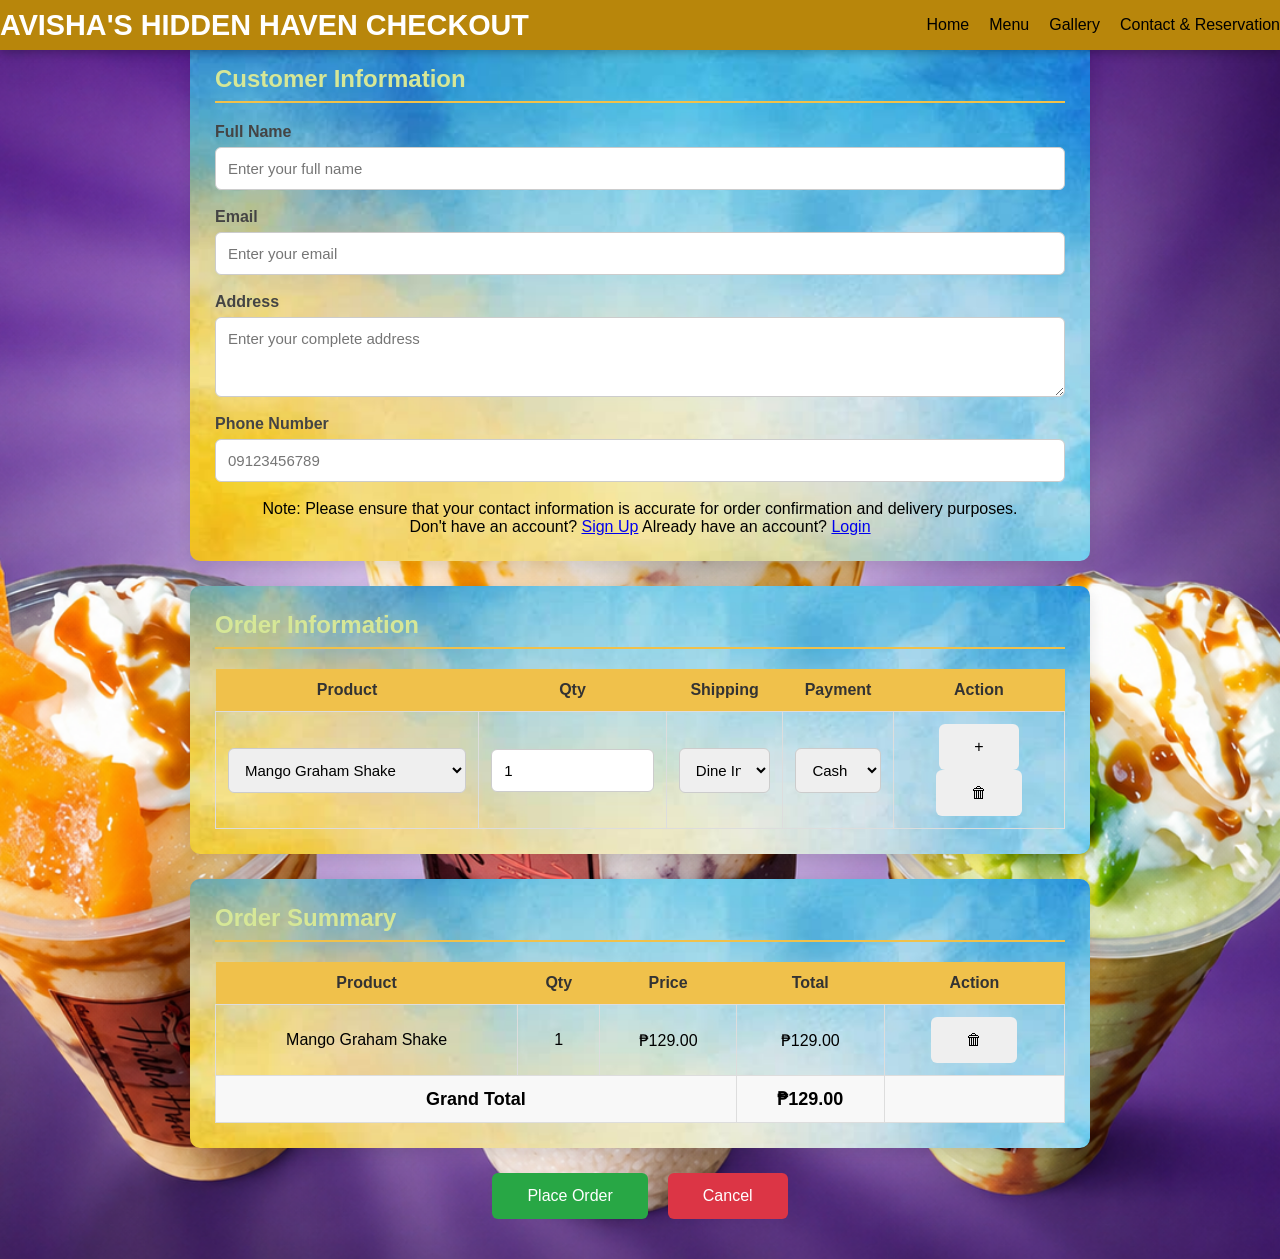
==== checkout.html @ f60d3847 "Add files via upload" ====
<!DOCTYPE html>
<html lang="en">
<head>
    <meta charset="UTF-8">
    <meta name="viewport" content="width=device-width, initial-scale=1.0">
    <title>Checkout Page</title>
    <link rel="stylesheet" href="checkout.css">
</head>
<body>
    
       <header>
        <div class="container navbar">
            <div class="logo">Avisha's Hidden Haven CheckOut</div>
            <nav>
                <ul class="nav-links">
                  <li><a href="index.html#hero">Home</a></li>
                  <li><a href="index.html#menu">Menu</a></li>
                  <li><a href="index.html#gallery">Gallery</a></li>
                  <li><a href="index.html#reservation">Contact & Reservation</a></li>
                </ul>
                </ul>
            </nav>
        </div>
    </header>

<div class="checkout-container">

    <form action="#">

        <section class="card">
            <h2>Customer Information</h2>

            <div class="input-group">
                <label>Full Name</label>
                <input type="text" placeholder="Enter your full name" required>
            </div>

            <div class="input-group">
                <label>Email</label>
                <input type="email" placeholder="Enter your email" required>
            </div>

            <div class="input-group">
                <label>Address</label>
                <textarea placeholder="Enter your complete address" required></textarea>
            </div>

            <div class="input-group">
                <label>Phone Number</label>
                <input type="tel" placeholder="09123456789" required>
            </div>
    <center><p class="note">Note: Please ensure that your contact information is accurate for order confirmation and delivery purposes.</p></center>
    <center>
    <p class="form-link">
    Don't have an account?
    <a href="register.html">Sign Up</a>
        Already have an account?
    <a href="login.html">Login</a>
    </p>
    </center>
        </section>

        <section class="card">
    <h2>Order Information</h2>

    <table id="orderTable">
        <thead>
            <tr>
                <th>Product</th>
                <th>Qty</th>
                <th>Shipping</th>
                <th>Payment</th>
                <th>Action</th>
            </tr>
        </thead>

        <tbody id="orderBody">
            <tr>
                <td>
                    <select class="product">
                        <option value="129">Mango Graham Shake</option>
                        <option value="129">Classic Avocado Shake</option>
                        <option value="129">Creamy Melon Shake</option>
                        <option value="129">Strawberry Gream Shake</option>
                        <option value="135">Avisha's Special Halo Halo</option>
                        <option value="135">Avisha's Special Ube Macapuno Shake</option>
                        <option value="49">Cheese French Fries</option>
                        <option value="49">Sour CreamFrench Fries</option>
                        <option value="49">BBQ French Fries</option>
                        <option value="59">Nachos</option>
                        <option value="69">Beef Shawarma</option>
                        <option value="85">Creamy Iced Coffee Float</option>
                        <option value="85">Creamy Iced Matcha Float</option>
                        <option value="85">Creamy Choco Float</option>
                        <option value="85">Creamy Strawberry Float</option>
                        <option value="85">Creamy Blueberry Float</option>
                        <option value="99">Creamy Strawberry Matcha Float</option>
                        <option value="99">Creamy Blueberry Matcha Float</option>
                        <option value="100">Creamy Iced Coffee Float</option>
                        <option value="100">Creamy Iced Matcha Float</option>
                        <option value="100">Creamy Choco Float</option>
                        <option value="100">Creamy Strawberry Float</option>
                        <option value="100">Creamy Blueberry Float</option>
                        <option value="115">Creamy Strawberry Matcha Float</option>
                        <option value="115">Creamy Blueberry Matcha Float</option>
                        <option value="189">All Cheese</option>
                        <option value="195">Ham & Cheese</option>
                        <option value="198">Hawaiian</option>
                        <option value="225">Pepperoni</option>
                        <option value="235">Meat & Pepper</option>
                        <option value="269">Shawarma</option>
                        <option value="375">Lechon Roll(Solo)</option>
                        <option value="1109">Lechon Roll(Set of 3)</option>
                        <option value="375">Baby Back Ribs(Solo)</option>
                        <option value="1109">Baby Back Ribs(Set of 3)</option>
                        <option value="489">Chick n' Roll(Solo)</option>
                        <option value="1449">Chick n' Roll(Set of 3)</option>
                    </select>
                </td>

                <td>
                    <input type="number" class="qty" value="1" min="1">
                </td>

                <td>
                    <select class="shipping">
                        <option>Dine In</option>
                        <option>Delivery</option>
                        <option>Pickup</option>
                    </select>
                </td>

                <td>
                    <select class="payment">
                        <option>Cash</option>
                        <option>GCash</option>
                        <option>Card</option>
                    </select>
                </td>

                <td>
                    <button type="button" class="addBtn">+</button>
                    <button type="button" class="deleteBtn">🗑</button>
                </td>
            </tr>
        </tbody>
    </table>
</section>

<section class="card">
    <h2>Order Summary</h2>

    <table>
        <thead>
            <tr>
                <th>Product</th>
                <th>Qty</th>
                <th>Price</th>
                <th>Total</th>
                <th>Action</th>
            </tr>
        </thead>

<tbody id="summaryBody"></tbody>

        <tfoot>
            <tr class="grand-total">
                <td colspan="3"><strong>Grand Total</strong></td>
                <td id="grandTotal"><strong>₱0.00</strong></td>
                <td></td>
            </tr>
        </tfoot>
    </table>
</section>

        <div class="buttons">
            <button type="submit" class="place-btn">Place Order</button>
            <button type="reset" class="cancel-btn">Cancel</button>
        </div>

    </form>

<script>

const orderBody = document.getElementById("orderBody");
const summaryBody = document.getElementById("summaryBody");
const grandTotal = document.getElementById("grandTotal");

if (orderBody && summaryBody && grandTotal) {

    function createRow() {

        const row = document.createElement("tr");

        row.innerHTML = `
            <td>
                <select class="product">
                    <option value="129">Mango Graham Shake</option>
                    <option value="129">Classic Avocado Shake</option>
                    <option value="119">Creamy Melon Shake</option>
                    <option value="139">Chocolate Oreo Shake</option>
                </select>
            </td>

            <td>
                <input type="number" class="qty" value="1" min="1">
            </td>

            <td>
                <select class="shipping">
                    <option>Standard</option>
                    <option>Express</option>
                    <option>Pickup</option>
                </select>
            </td>

            <td>
                <select class="payment">
                    <option>Cash</option>
                    <option>GCash</option>
                    <option>Card</option>
                </select>
            </td>

            <td>
                <button type="button" class="addBtn">+</button>
                <button type="button" class="deleteBtn">🗑</button>
            </td>
        `;

        orderBody.appendChild(row);
        attachEvents(row);
        updateSummary();
    }

    function attachEvents(row) {

        row.querySelector(".product").addEventListener("change", updateSummary);
        row.querySelector(".qty").addEventListener("input", updateSummary);

        row.querySelector(".addBtn").addEventListener("click", createRow);

        row.querySelector(".deleteBtn").addEventListener("click", () => {

            if (orderBody.rows.length > 1) {
                row.remove();
                updateSummary();
            }

        });

    }

    function updateSummary() {

        summaryBody.innerHTML = "";

        let grand = 0;

        [...orderBody.rows].forEach((row, index) => {

            const product = row.querySelector(".product");
            const qty = parseInt(row.querySelector(".qty").value) || 1;
            const price = parseFloat(product.value);
            const total = qty * price;

            grand += total;

            const summaryRow = document.createElement("tr");

            summaryRow.innerHTML = `
                <td>${product.options[product.selectedIndex].text}</td>
                <td>${qty}</td>
                <td>₱${price.toFixed(2)}</td>
                <td>₱${total.toFixed(2)}</td>
                <td>
                    <button onclick="removeRow(${index})">🗑</button>
                </td>
            `;

            summaryBody.appendChild(summaryRow);

        });

        grandTotal.innerHTML = "<strong>₱" + grand.toFixed(2) + "</strong>";

    }

    window.removeRow = function(index) {

        if (orderBody.rows.length > 1) {
            orderBody.rows[index].remove();
            updateSummary();
        }

    };

    attachEvents(orderBody.rows[0]);
    updateSummary();
}

const buttons = document.querySelectorAll(".addCart");

buttons.forEach(btn => {

    btn.addEventListener("click", () => {

        const item = {
            name: btn.dataset.name,
            price: Number(btn.dataset.price),
            qty: 1
        };

        let cart = JSON.parse(localStorage.getItem("cart")) || [];

        const existing = cart.find(p => p.name === item.name);

        if (existing) {
            existing.qty++;
        } else {
            cart.push(item);
        }

        localStorage.setItem("cart", JSON.stringify(cart));

        window.location.href = "checkout.html";

    });

});

const modal = document.getElementById("imageModal");
const preview = document.getElementById("previewImage");
const closeBtn = document.querySelector(".close");
const prevBtn = document.querySelector(".prev");
const nextBtn = document.querySelector(".next");
const zoomInBtn = document.getElementById("zoomIn");
const zoomOutBtn = document.getElementById("zoomOut");

if (
    modal &&
    preview &&
    closeBtn &&
    prevBtn &&
    nextBtn &&
    zoomInBtn &&
    zoomOutBtn
) {

    const images = [...document.querySelectorAll(".card img, .gallery-item img")];

    let currentIndex = 0;
    let scale = 1;
    let isDragging = false;
    let startX = 0;
    let startY = 0;
    let translateX = 0;
    let translateY = 0;

    images.forEach((img, index) => {

        img.addEventListener("click", () => {
            currentIndex = index;
            showImage();
            modal.style.display = "flex";
        });

    });

    function showImage() {
        preview.src = images[currentIndex].src;
        preview.alt = images[currentIndex].alt;
        resetZoom();
    }

    function nextImage() {
        currentIndex = (currentIndex + 1) % images.length;
        showImage();
    }

    function prevImage() {
        currentIndex = (currentIndex - 1 + images.length) % images.length;
        showImage();
    }

    function updateTransform() {

        preview.style.transform =
            `translate(${translateX}px, ${translateY}px) scale(${scale})`;

        preview.style.cursor = scale > 1 ? "grab" : "default";
    }

    function resetZoom() {
        scale = 1;
        translateX = 0;
        translateY = 0;
        updateTransform();
    }

    zoomInBtn.addEventListener("click", () => {
        scale = Math.min(scale + 0.2, 5);
        updateTransform();
    });

    zoomOutBtn.addEventListener("click", () => {

        scale = Math.max(scale - 0.2, 1);

        if (scale === 1) {
            translateX = 0;
            translateY = 0;
        }

        updateTransform();

    });

    preview.addEventListener("wheel", function(e) {

        if (modal.style.display !== "flex") return;

        e.preventDefault();

        scale += e.deltaY < 0 ? 0.2 : -0.2;
        scale = Math.max(1, Math.min(scale, 5));

        if (scale === 1) {
            translateX = 0;
            translateY = 0;
        }

        updateTransform();

    }, { passive: false });

    preview.addEventListener("dblclick", resetZoom);

    preview.addEventListener("mousedown", function(e) {

        if (scale <= 1) return;

        isDragging = true;
        startX = e.clientX - translateX;
        startY = e.clientY - translateY;

        preview.style.cursor = "grabbing";

    });

    document.addEventListener("mousemove", function(e) {

        if (!isDragging) return;

        translateX = e.clientX - startX;
        translateY = e.clientY - startY;

        updateTransform();

    });

    document.addEventListener("mouseup", function() {

        isDragging = false;
        preview.style.cursor = scale > 1 ? "grab" : "default";

    });

    function closeModal() {
        modal.style.display = "none";
        resetZoom();
    }

    closeBtn.addEventListener("click", closeModal);
    nextBtn.addEventListener("click", nextImage);
    prevBtn.addEventListener("click", prevImage);

    modal.addEventListener("click", function(e) {

        if (e.target === modal) {
            closeModal();
        }

    });

    document.addEventListener("keydown", function(e) {

        if (modal.style.display !== "flex") return;

        switch (e.key) {

            case "Escape":
                closeModal();
                break;

            case "ArrowRight":
                nextImage();
                break;

            case "ArrowLeft":
                prevImage();
                break;

            case "+":
            case "=":
                scale = Math.min(scale + 0.2, 5);
                updateTransform();
                break;

            case "-":
                scale = Math.max(scale - 0.2, 1);

                if (scale === 1) {
                    translateX = 0;
                    translateY = 0;
                }

                updateTransform();
                break;
        }

    });

}
</script>


</div>
<audio id="bgMusic" loop>
    <source src="Heart and Soul.mp3" type="audio/mpeg">
</audio>

<script>
document.addEventListener("click", function () {
    const music = document.getElementById("bgMusic");
    music.volume = 0.15;
    music.play();
}, { once: true });
</script>
</body>
</html>
---- checkout.css ----
*{
    margin:0;
    padding:0;
    box-sizing:border-box;
    font-family:Arial, Helvetica, sans-serif;
}

header{
    position: fixed;
    top: 0;
    left: 0;
    width: 100%;
    background: #B8860B;
    z-index: 1000;
    box-shadow: 0 2px 10px rgba(0,0,0,.3);
}

.navbar{
    height:50px;
    display:flex;
    justify-content:space-between;
    align-items:center;
}

.logo{
    font-size:1.8rem;
    font-weight:bold;
    color:#ffffff;
    text-transform:uppercase;
}

.nav-links{
    display:flex;
    list-style:none;
}

.nav-links li{
    margin-left:20px;
}

.nav-links a{
    text-decoration:none;
    color:var(--white);
    transition:.3s;
}

.nav-links a:hover{
    color:var(--primary);
}

body{
    background:#f4f4f4;
    background-image: url('Reserve.png');
    background-size: cover;
    background-position: center;
    padding:40px 20px;
}

.checkout-container{
    max-width:900px;
    margin:auto;
}

h1{
    text-align:center;
    margin-bottom:30px;
    color:#333;
}

.card{
    background:#dfe9cb;
    background-image: url('LogBG.png');
    background-size: cover;
    background-position: center;
    padding:25px;
    margin-bottom:25px;
    border-radius:10px;
    box-shadow:0 5px 15px rgba(0,0,0,.1);
}

.card h2{
    color:#d6e797;
    margin-bottom:20px;
    border-bottom:2px solid #f0c14b;
    padding-bottom:8px;
}

.input-group{
    display:flex;
    flex-direction:column;
    margin-bottom:18px;
}

.input-group label{
    font-weight:bold;
    margin-bottom:6px;
    color:#444;
}

input,
textarea,
select{
    width:100%;
    padding:12px;
    border:1px solid #ccc;
    border-radius:6px;
    font-size:15px;
    transition:.3s;
}

input:focus,
textarea:focus,
select:focus{
    outline:none;
    border-color:#f0c14b;
    box-shadow:0 0 5px rgba(240,193,75,.5);
}

textarea{
    resize:vertical;
    min-height:80px;
}

.payment-methods{
    display:grid;
    grid-template-columns:repeat(auto-fit,minmax(200px,1fr));
    gap:10px;
}

.payment-methods label{
    background:#fafafa;
    border:1px solid #ddd;
    padding:10px;
    border-radius:6px;
    cursor:pointer;
}

table{
    width:100%;
    border-collapse:collapse;
}

table th{
    background:#f0c14b;
    color:#333;
    padding:12px;
}

table td{
    padding:12px;
    border:1px solid #ddd;
    text-align:center;
}

.grand-total td{
    background:#f8f8f8;
    font-size:18px;
}

.buttons{
    display:flex;
    justify-content:center;
    gap:20px;
    margin-top:25px;
}

button{
    padding:14px 35px;
    border:none;
    border-radius:6px;
    cursor:pointer;
    font-size:16px;
    transition:.3s;
}

.place-btn{
    background:#28a745;
    color:#fff;
}

.place-btn:hover{
    background:#218838;
}

.cancel-btn{
    background:#dc3545;
    color:#fff;
}

.cancel-btn:hover{
    background:#c82333;
}

@media(max-width:768px){

    table{
        display:block;
        overflow-x:auto;
    }

    .buttons{
        flex-direction:column;
    }

    button{
        width:100%;
    }
}
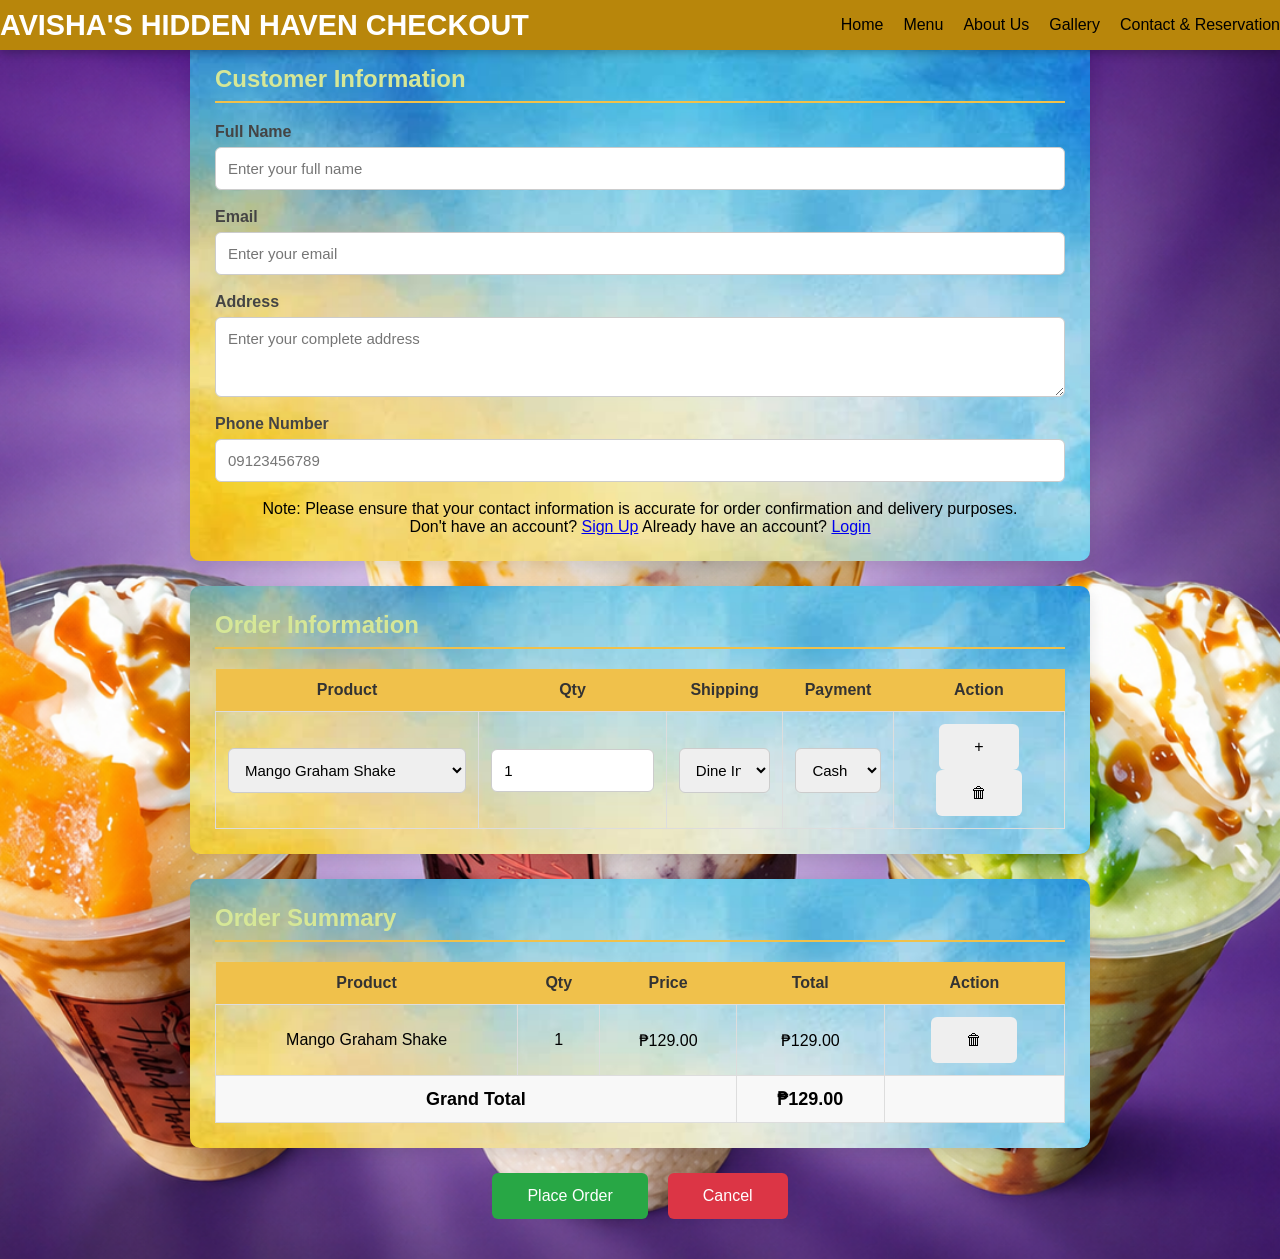
==== commit afb0bc6c: "Update checkout.html" ====
--- a/checkout.html
+++ b/checkout.html
@@ -15,6 +15,7 @@
                 <ul class="nav-links">
                   <li><a href="index.html#hero">Home</a></li>
                   <li><a href="index.html#menu">Menu</a></li>
+                  <li><a href="index.html#about-banner">About Us</a></li>
                   <li><a href="index.html#gallery">Gallery</a></li>
                   <li><a href="index.html#reservation">Contact & Reservation</a></li>
                 </ul>
@@ -189,67 +190,39 @@
 if (orderBody && summaryBody && grandTotal) {
 
     function createRow() {
-
-        const row = document.createElement("tr");
-
-        row.innerHTML = `
-            <td>
-                <select class="product">
-                    <option value="129">Mango Graham Shake</option>
-                    <option value="129">Classic Avocado Shake</option>
-                    <option value="119">Creamy Melon Shake</option>
-                    <option value="139">Chocolate Oreo Shake</option>
-                </select>
-            </td>
-
-            <td>
-                <input type="number" class="qty" value="1" min="1">
-            </td>
-
-            <td>
-                <select class="shipping">
-                    <option>Standard</option>
-                    <option>Express</option>
-                    <option>Pickup</option>
-                </select>
-            </td>
-
-            <td>
-                <select class="payment">
-                    <option>Cash</option>
-                    <option>GCash</option>
-                    <option>Card</option>
-                </select>
-            </td>
-
-            <td>
-                <button type="button" class="addBtn">+</button>
-                <button type="button" class="deleteBtn">🗑</button>
-            </td>
-        `;
-
-        orderBody.appendChild(row);
-        attachEvents(row);
-        updateSummary();
-    }
-
-    function attachEvents(row) {
-
-        row.querySelector(".product").addEventListener("change", updateSummary);
-        row.querySelector(".qty").addEventListener("input", updateSummary);
-
-        row.querySelector(".addBtn").addEventListener("click", createRow);
-
-        row.querySelector(".deleteBtn").addEventListener("click", () => {
-
-            if (orderBody.rows.length > 1) {
-                row.remove();
-                updateSummary();
-            }
-
-        });
-
-    }
+    // Clone the first order row
+    const row = orderBody.rows[0].cloneNode(true);
+
+    // Reset values
+    row.querySelector(".product").selectedIndex = 0;
+    row.querySelector(".qty").value = 1;
+    row.querySelector(".shipping").selectedIndex = 0;
+    row.querySelector(".payment").selectedIndex = 0;
+
+    orderBody.appendChild(row);
+
+    // Reattach button and input events
+    attachEvents(row);
+
+    updateSummary();
+}
+
+ function attachEvents(row) {
+
+    row.querySelector(".product").addEventListener("change", updateSummary);
+    row.querySelector(".qty").addEventListener("input", updateSummary);
+    row.querySelector(".shipping").addEventListener("change", updateSummary);
+    row.querySelector(".payment").addEventListener("change", updateSummary);
+
+    row.querySelector(".addBtn").addEventListener("click", createRow);
+
+    row.querySelector(".deleteBtn").addEventListener("click", () => {
+        if (orderBody.rows.length > 1) {
+            row.remove();
+            updateSummary();
+        }
+    });
+}
 
     function updateSummary() {
 
@@ -537,5 +510,6 @@
     music.play();
 }, { once: true });
 </script>
+
 </body>
-</html>+</html>
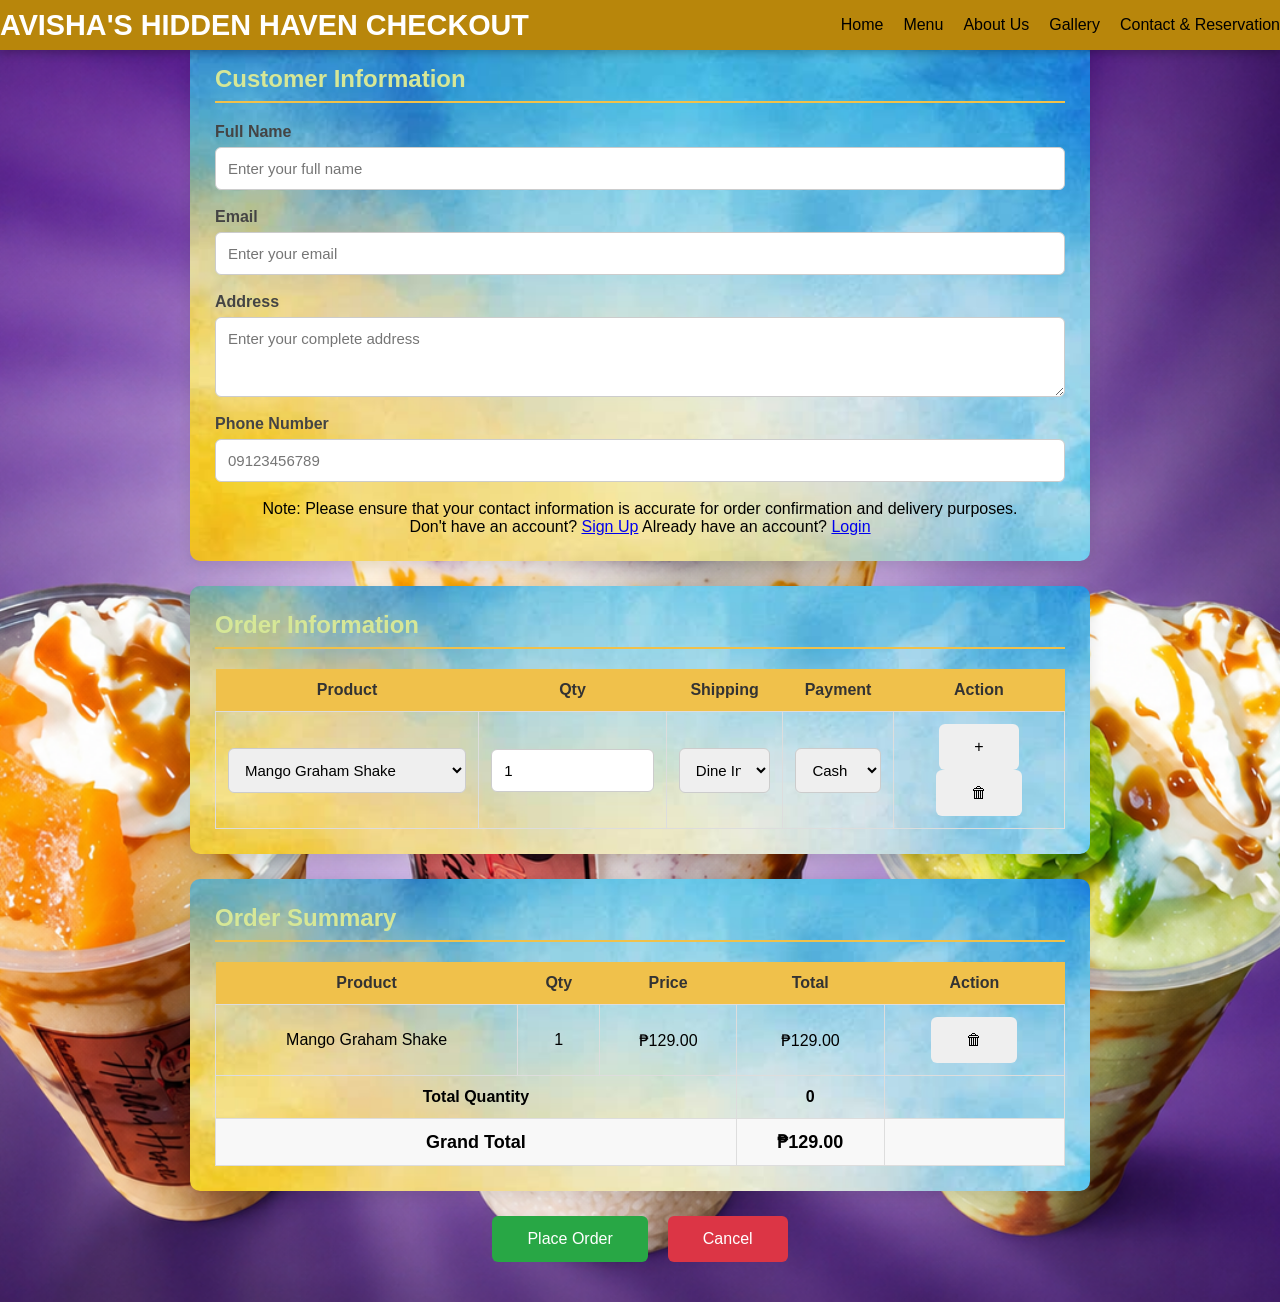
==== commit e0d5a879: "Update checkout.html" ====
--- a/checkout.html
+++ b/checkout.html
@@ -163,14 +163,20 @@
         </thead>
 
 <tbody id="summaryBody"></tbody>
-
-        <tfoot>
-            <tr class="grand-total">
-                <td colspan="3"><strong>Grand Total</strong></td>
-                <td id="grandTotal"><strong>₱0.00</strong></td>
-                <td></td>
-            </tr>
-        </tfoot>
+<tfoot>
+    <tr class="total-qty">
+        <td colspan="3"><strong>Total Quantity</strong></td>
+        <td id="totalQty"><strong>0</strong></td>
+        <td></td>
+    </tr>
+
+    <tr class="grand-total">
+        <td colspan="3"><strong>Grand Total</strong></td>
+        <td id="grandTotal"><strong>₱0.00</strong></td>
+        <td></td>
+    </tr>
+</tfoot>
+        
     </table>
 </section>
 
@@ -190,10 +196,9 @@
 if (orderBody && summaryBody && grandTotal) {
 
     function createRow() {
-    // Clone the first order row
+    
     const row = orderBody.rows[0].cloneNode(true);
 
-    // Reset values
     row.querySelector(".product").selectedIndex = 0;
     row.querySelector(".qty").value = 1;
     row.querySelector(".shipping").selectedIndex = 0;
@@ -201,10 +206,42 @@
 
     orderBody.appendChild(row);
 
-    // Reattach button and input events
-    attachEvents(row);
+      attachEvents(row);
 
     updateSummary();
+    function updateSummary() {
+    summaryBody.innerHTML = "";
+
+    let grand = 0;
+    let totalQty = 0;
+
+    document.querySelectorAll("#orderBody tr").forEach((row) => {
+
+        const product = row.querySelector(".product");
+        const qty = parseInt(row.querySelector(".qty").value) || 0;
+
+        const price = parseFloat(product.value);
+        const total = price * qty;
+
+        grand += total;
+        totalQty += qty;
+
+        const summaryRow = document.createElement("tr");
+
+        summaryRow.innerHTML = `
+            <td>${product.options[product.selectedIndex].text}</td>
+            <td>${qty}</td>
+            <td>₱${price.toFixed(2)}</td>
+            <td>₱${total.toFixed(2)}</td>
+            <td><button type="button" class="removeSummary">🗑</button></td>
+        `;
+
+        summaryBody.appendChild(summaryRow);
+    });
+
+    document.getElementById("totalQty").textContent = totalQty;
+    grandTotal.innerHTML = `<strong>₱${grand.toFixed(2)}</strong>`;
+}
 }
 
  function attachEvents(row) {
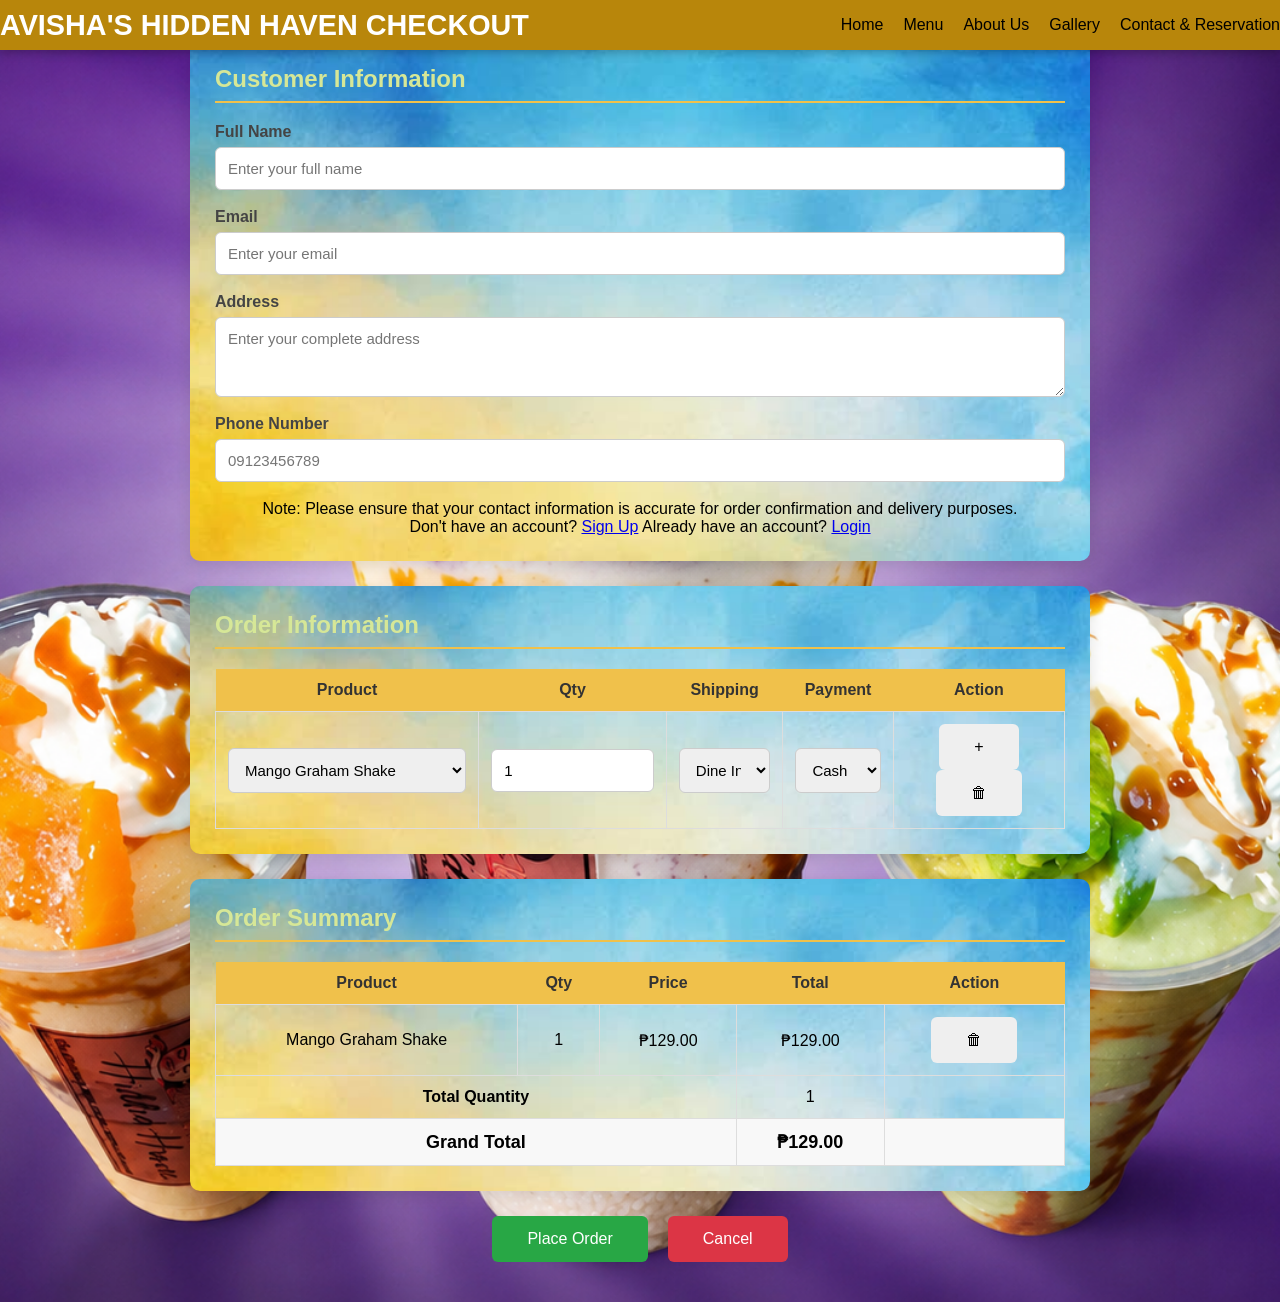
==== commit 33c44a8d: "Update checkout.html" ====
--- a/checkout.html
+++ b/checkout.html
@@ -188,7 +188,6 @@
     </form>
 
 <script>
-
 const orderBody = document.getElementById("orderBody");
 const summaryBody = document.getElementById("summaryBody");
 const grandTotal = document.getElementById("grandTotal");
@@ -196,345 +195,104 @@
 if (orderBody && summaryBody && grandTotal) {
 
     function createRow() {
-    
-    const row = orderBody.rows[0].cloneNode(true);
-
-    row.querySelector(".product").selectedIndex = 0;
-    row.querySelector(".qty").value = 1;
-    row.querySelector(".shipping").selectedIndex = 0;
-    row.querySelector(".payment").selectedIndex = 0;
-
-    orderBody.appendChild(row);
-
-      attachEvents(row);
-
-    updateSummary();
+        const row = orderBody.rows[0].cloneNode(true);
+
+        row.querySelector(".product").selectedIndex = 0;
+        row.querySelector(".qty").value = 1;
+        row.querySelector(".shipping").selectedIndex = 0;
+        row.querySelector(".payment").selectedIndex = 0;
+
+        orderBody.appendChild(row);
+        attachEvents(row);
+        updateSummary();
+    }
+
+    function attachEvents(row) {
+        row.querySelector(".product").addEventListener("change", updateSummary);
+        row.querySelector(".qty").addEventListener("input", updateSummary);
+        row.querySelector(".shipping").addEventListener("change", updateSummary);
+        row.querySelector(".payment").addEventListener("change", updateSummary);
+
+        row.querySelector(".addBtn").addEventListener("click", createRow);
+    }
+
     function updateSummary() {
-    summaryBody.innerHTML = "";
-
-    let grand = 0;
-    let totalQty = 0;
-
-    document.querySelectorAll("#orderBody tr").forEach((row) => {
-
-        const product = row.querySelector(".product");
-        const qty = parseInt(row.querySelector(".qty").value) || 0;
-
-        const price = parseFloat(product.value);
-        const total = price * qty;
-
-        grand += total;
-        totalQty += qty;
-
-        const summaryRow = document.createElement("tr");
-
-        summaryRow.innerHTML = `
-            <td>${product.options[product.selectedIndex].text}</td>
-            <td>${qty}</td>
-            <td>₱${price.toFixed(2)}</td>
-            <td>₱${total.toFixed(2)}</td>
-            <td><button type="button" class="removeSummary">🗑</button></td>
-        `;
-
-        summaryBody.appendChild(summaryRow);
-    });
-
-    document.getElementById("totalQty").textContent = totalQty;
-    grandTotal.innerHTML = `<strong>₱${grand.toFixed(2)}</strong>`;
-}
-}
-
- function attachEvents(row) {
-
-    row.querySelector(".product").addEventListener("change", updateSummary);
-    row.querySelector(".qty").addEventListener("input", updateSummary);
-    row.querySelector(".shipping").addEventListener("change", updateSummary);
-    row.querySelector(".payment").addEventListener("change", updateSummary);
-
-    row.querySelector(".addBtn").addEventListener("click", createRow);
-
-    row.querySelector(".deleteBtn").addEventListener("click", () => {
-        if (orderBody.rows.length > 1) {
-            row.remove();
-            updateSummary();
-        }
-    });
-}
-
-    function updateSummary() {
 
         summaryBody.innerHTML = "";
 
         let grand = 0;
-
-        [...orderBody.rows].forEach((row, index) => {
+        let totalQty = 0;
+
+        document.querySelectorAll("#orderBody tr").forEach((row, index) => {
 
             const product = row.querySelector(".product");
-            const qty = parseInt(row.querySelector(".qty").value) || 1;
-            const price = parseFloat(product.value);
+            const qty = parseInt(row.querySelector(".qty").value) || 0;
+            const price = parseFloat(product.value) || 0;
             const total = qty * price;
 
+            totalQty += qty;
             grand += total;
 
-            const summaryRow = document.createElement("tr");
-
-            summaryRow.innerHTML = `
+            const tr = document.createElement("tr");
+            tr.innerHTML = `
                 <td>${product.options[product.selectedIndex].text}</td>
                 <td>${qty}</td>
                 <td>₱${price.toFixed(2)}</td>
                 <td>₱${total.toFixed(2)}</td>
                 <td>
-                    <button onclick="removeRow(${index})">🗑</button>
+                    <button type="button" onclick="removeRow(${index})">🗑</button>
                 </td>
             `;
 
-            summaryBody.appendChild(summaryRow);
-
+            summaryBody.appendChild(tr);
         });
 
-        grandTotal.innerHTML = "<strong>₱" + grand.toFixed(2) + "</strong>";
-
+        document.getElementById("totalQty").textContent = totalQty;
+        grandTotal.innerHTML = `<strong>₱${grand.toFixed(2)}</strong>`;
     }
 
     window.removeRow = function(index) {
-
-        if (orderBody.rows.length > 1) {
-            orderBody.rows[index].remove();
+        const rows = orderBody.rows;
+
+        if (rows.length > 1) {
+            rows[index].remove();
+        } else {
+            const row = rows[0];
+            row.querySelector(".product").selectedIndex = 0;
+            row.querySelector(".qty").value = 1;
+            row.querySelector(".shipping").selectedIndex = 0;
+            row.querySelector(".payment").selectedIndex = 0;
+        }
+
+        updateSummary();
+    };
+
+    // Delete button in order table
+    document.addEventListener("click", function(e) {
+
+        if (e.target.classList.contains("deleteBtn")) {
+
+            const rows = orderBody.rows;
+
+            if (rows.length > 1) {
+                e.target.closest("tr").remove();
+            } else {
+                const row = rows[0];
+                row.querySelector(".product").selectedIndex = 0;
+                row.querySelector(".qty").value = 1;
+                row.querySelector(".shipping").selectedIndex = 0;
+                row.querySelector(".payment").selectedIndex = 0;
+            }
+
             updateSummary();
         }
 
-    };
+    });
 
     attachEvents(orderBody.rows[0]);
     updateSummary();
 }
-
-const buttons = document.querySelectorAll(".addCart");
-
-buttons.forEach(btn => {
-
-    btn.addEventListener("click", () => {
-
-        const item = {
-            name: btn.dataset.name,
-            price: Number(btn.dataset.price),
-            qty: 1
-        };
-
-        let cart = JSON.parse(localStorage.getItem("cart")) || [];
-
-        const existing = cart.find(p => p.name === item.name);
-
-        if (existing) {
-            existing.qty++;
-        } else {
-            cart.push(item);
-        }
-
-        localStorage.setItem("cart", JSON.stringify(cart));
-
-        window.location.href = "checkout.html";
-
-    });
-
-});
-
-const modal = document.getElementById("imageModal");
-const preview = document.getElementById("previewImage");
-const closeBtn = document.querySelector(".close");
-const prevBtn = document.querySelector(".prev");
-const nextBtn = document.querySelector(".next");
-const zoomInBtn = document.getElementById("zoomIn");
-const zoomOutBtn = document.getElementById("zoomOut");
-
-if (
-    modal &&
-    preview &&
-    closeBtn &&
-    prevBtn &&
-    nextBtn &&
-    zoomInBtn &&
-    zoomOutBtn
-) {
-
-    const images = [...document.querySelectorAll(".card img, .gallery-item img")];
-
-    let currentIndex = 0;
-    let scale = 1;
-    let isDragging = false;
-    let startX = 0;
-    let startY = 0;
-    let translateX = 0;
-    let translateY = 0;
-
-    images.forEach((img, index) => {
-
-        img.addEventListener("click", () => {
-            currentIndex = index;
-            showImage();
-            modal.style.display = "flex";
-        });
-
-    });
-
-    function showImage() {
-        preview.src = images[currentIndex].src;
-        preview.alt = images[currentIndex].alt;
-        resetZoom();
-    }
-
-    function nextImage() {
-        currentIndex = (currentIndex + 1) % images.length;
-        showImage();
-    }
-
-    function prevImage() {
-        currentIndex = (currentIndex - 1 + images.length) % images.length;
-        showImage();
-    }
-
-    function updateTransform() {
-
-        preview.style.transform =
-            `translate(${translateX}px, ${translateY}px) scale(${scale})`;
-
-        preview.style.cursor = scale > 1 ? "grab" : "default";
-    }
-
-    function resetZoom() {
-        scale = 1;
-        translateX = 0;
-        translateY = 0;
-        updateTransform();
-    }
-
-    zoomInBtn.addEventListener("click", () => {
-        scale = Math.min(scale + 0.2, 5);
-        updateTransform();
-    });
-
-    zoomOutBtn.addEventListener("click", () => {
-
-        scale = Math.max(scale - 0.2, 1);
-
-        if (scale === 1) {
-            translateX = 0;
-            translateY = 0;
-        }
-
-        updateTransform();
-
-    });
-
-    preview.addEventListener("wheel", function(e) {
-
-        if (modal.style.display !== "flex") return;
-
-        e.preventDefault();
-
-        scale += e.deltaY < 0 ? 0.2 : -0.2;
-        scale = Math.max(1, Math.min(scale, 5));
-
-        if (scale === 1) {
-            translateX = 0;
-            translateY = 0;
-        }
-
-        updateTransform();
-
-    }, { passive: false });
-
-    preview.addEventListener("dblclick", resetZoom);
-
-    preview.addEventListener("mousedown", function(e) {
-
-        if (scale <= 1) return;
-
-        isDragging = true;
-        startX = e.clientX - translateX;
-        startY = e.clientY - translateY;
-
-        preview.style.cursor = "grabbing";
-
-    });
-
-    document.addEventListener("mousemove", function(e) {
-
-        if (!isDragging) return;
-
-        translateX = e.clientX - startX;
-        translateY = e.clientY - startY;
-
-        updateTransform();
-
-    });
-
-    document.addEventListener("mouseup", function() {
-
-        isDragging = false;
-        preview.style.cursor = scale > 1 ? "grab" : "default";
-
-    });
-
-    function closeModal() {
-        modal.style.display = "none";
-        resetZoom();
-    }
-
-    closeBtn.addEventListener("click", closeModal);
-    nextBtn.addEventListener("click", nextImage);
-    prevBtn.addEventListener("click", prevImage);
-
-    modal.addEventListener("click", function(e) {
-
-        if (e.target === modal) {
-            closeModal();
-        }
-
-    });
-
-    document.addEventListener("keydown", function(e) {
-
-        if (modal.style.display !== "flex") return;
-
-        switch (e.key) {
-
-            case "Escape":
-                closeModal();
-                break;
-
-            case "ArrowRight":
-                nextImage();
-                break;
-
-            case "ArrowLeft":
-                prevImage();
-                break;
-
-            case "+":
-            case "=":
-                scale = Math.min(scale + 0.2, 5);
-                updateTransform();
-                break;
-
-            case "-":
-                scale = Math.max(scale - 0.2, 1);
-
-                if (scale === 1) {
-                    translateX = 0;
-                    translateY = 0;
-                }
-
-                updateTransform();
-                break;
-        }
-
-    });
-
-}
 </script>
-
-
 </div>
 <audio id="bgMusic" loop>
     <source src="Heart and Soul.mp3" type="audio/mpeg">
@@ -547,6 +305,5 @@
     music.play();
 }, { once: true });
 </script>
-
 </body>
 </html>
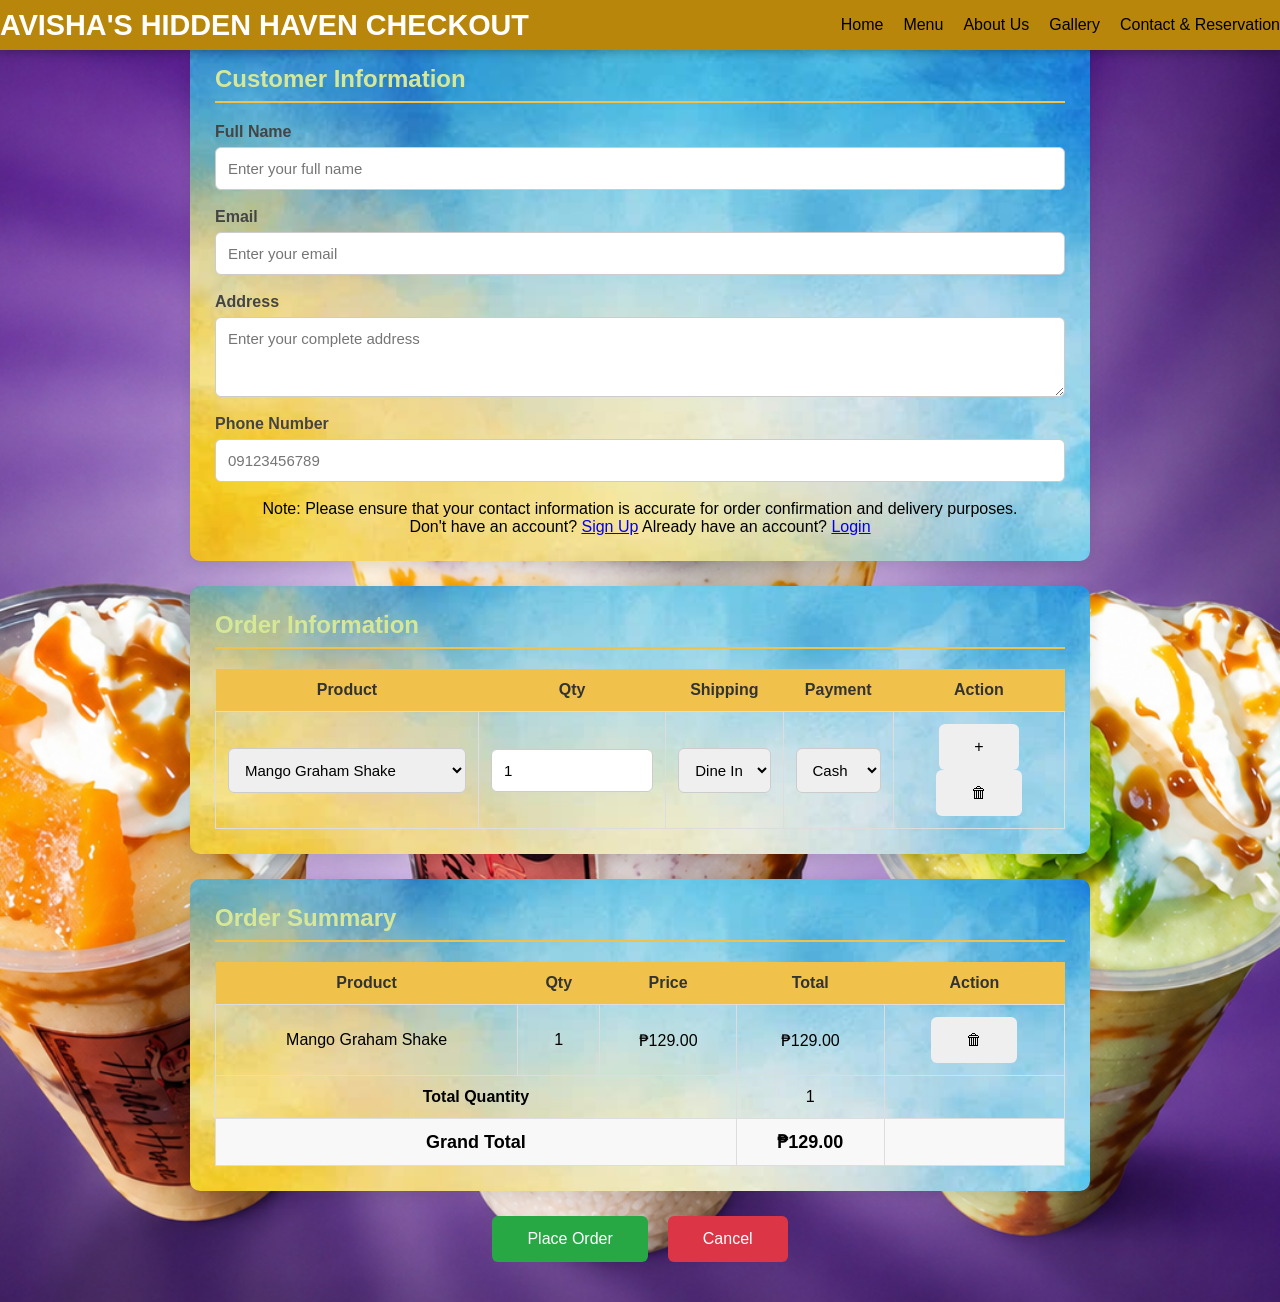
==== commit 44a00e54: "Update checkout.html" ====
--- a/checkout.html
+++ b/checkout.html
@@ -82,7 +82,7 @@
                         <option value="129">Mango Graham Shake</option>
                         <option value="129">Classic Avocado Shake</option>
                         <option value="129">Creamy Melon Shake</option>
-                        <option value="129">Strawberry Gream Shake</option>
+                        <option value="129">Strawberry Dream Shake</option>
                         <option value="135">Avisha's Special Halo Halo</option>
                         <option value="135">Avisha's Special Ube Macapuno Shake</option>
                         <option value="49">Cheese French Fries</option>
@@ -119,13 +119,17 @@
                     </select>
                 </td>
 
-                <td>
-                    <input type="number" class="qty" value="1" min="1">
-                </td>
+<td>
+    <div class="qty-spinner">
+        <input type="number" class="qty" value="1" min="1">
+        </div>
+    </div>
+</td>
 
                 <td>
                     <select class="shipping">
                         <option>Dine In</option>
+                        <option>TakeOut</option>
                         <option>Delivery</option>
                         <option>Pickup</option>
                     </select>
@@ -191,10 +195,11 @@
 const orderBody = document.getElementById("orderBody");
 const summaryBody = document.getElementById("summaryBody");
 const grandTotal = document.getElementById("grandTotal");
-
-if (orderBody && summaryBody && grandTotal) {
-
-    function createRow() {
+const totalQty = document.getElementById("totalQty");
+
+if (orderBody && summaryBody && grandTotal && totalQty) {
+
+        function createRow() {
         const row = orderBody.rows[0].cloneNode(true);
 
         row.querySelector(".product").selectedIndex = 0;
@@ -207,77 +212,21 @@
         updateSummary();
     }
 
+   
     function attachEvents(row) {
+
         row.querySelector(".product").addEventListener("change", updateSummary);
         row.querySelector(".qty").addEventListener("input", updateSummary);
         row.querySelector(".shipping").addEventListener("change", updateSummary);
         row.querySelector(".payment").addEventListener("change", updateSummary);
 
         row.querySelector(".addBtn").addEventListener("click", createRow);
-    }
-
-    function updateSummary() {
-
-        summaryBody.innerHTML = "";
-
-        let grand = 0;
-        let totalQty = 0;
-
-        document.querySelectorAll("#orderBody tr").forEach((row, index) => {
-
-            const product = row.querySelector(".product");
-            const qty = parseInt(row.querySelector(".qty").value) || 0;
-            const price = parseFloat(product.value) || 0;
-            const total = qty * price;
-
-            totalQty += qty;
-            grand += total;
-
-            const tr = document.createElement("tr");
-            tr.innerHTML = `
-                <td>${product.options[product.selectedIndex].text}</td>
-                <td>${qty}</td>
-                <td>₱${price.toFixed(2)}</td>
-                <td>₱${total.toFixed(2)}</td>
-                <td>
-                    <button type="button" onclick="removeRow(${index})">🗑</button>
-                </td>
-            `;
-
-            summaryBody.appendChild(tr);
-        });
-
-        document.getElementById("totalQty").textContent = totalQty;
-        grandTotal.innerHTML = `<strong>₱${grand.toFixed(2)}</strong>`;
-    }
-
-    window.removeRow = function(index) {
-        const rows = orderBody.rows;
-
-        if (rows.length > 1) {
-            rows[index].remove();
-        } else {
-            const row = rows[0];
-            row.querySelector(".product").selectedIndex = 0;
-            row.querySelector(".qty").value = 1;
-            row.querySelector(".shipping").selectedIndex = 0;
-            row.querySelector(".payment").selectedIndex = 0;
-        }
-
-        updateSummary();
-    };
-
-    // Delete button in order table
-    document.addEventListener("click", function(e) {
-
-        if (e.target.classList.contains("deleteBtn")) {
-
-            const rows = orderBody.rows;
-
-            if (rows.length > 1) {
-                e.target.closest("tr").remove();
+
+        row.querySelector(".deleteBtn").addEventListener("click", function () {
+
+            if (orderBody.rows.length > 1) {
+                row.remove();
             } else {
-                const row = rows[0];
                 row.querySelector(".product").selectedIndex = 0;
                 row.querySelector(".qty").value = 1;
                 row.querySelector(".shipping").selectedIndex = 0;
@@ -285,13 +234,145 @@
             }
 
             updateSummary();
+        });
+    }
+
+    
+    document.addEventListener("click", function (e) {
+
+        if (e.target.classList.contains("plusBtn")) {
+            const qty = e.target.parentElement.querySelector(".qty");
+            qty.value = parseInt(qty.value || 1) + 1;
+            updateSummary();
         }
 
+        if (e.target.classList.contains("minusBtn")) {
+            const qty = e.target.parentElement.querySelector(".qty");
+
+            if (parseInt(qty.value || 1) > 1) {
+                qty.value = parseInt(qty.value) - 1;
+                updateSummary();
+            }
+        }
+
     });
 
+    
+    function updateSummary() {
+
+        summaryBody.innerHTML = "";
+
+        let grand = 0;
+        let qtyTotal = 0;
+
+        const summary = {};
+
+        document.querySelectorAll("#orderBody tr").forEach(row => {
+
+            const product = row.querySelector(".product");
+            const name = product.options[product.selectedIndex].text;
+            const price = parseFloat(product.value) || 0;
+            const qty = parseInt(row.querySelector(".qty").value) || 0;
+
+            qtyTotal += qty;
+            grand += qty * price;
+
+            if (!summary[name]) {
+                summary[name] = {
+                    qty: 0,
+                    price: price,
+                    total: 0
+                };
+            }
+
+            summary[name].qty += qty;
+            summary[name].total += qty * price;
+        });
+
+        Object.keys(summary).forEach(name => {
+
+            const item = summary[name];
+
+            const tr = document.createElement("tr");
+
+            tr.innerHTML = `
+                <td>${name}</td>
+                <td>${item.qty}</td>
+                <td>₱${item.price.toFixed(2)}</td>
+                <td>₱${item.total.toFixed(2)}</td>
+                <td>
+                    <button type="button"
+                        onclick="removeProduct('${name.replace(/'/g, "\\'")}')">
+                        🗑
+                    </button>
+                </td>
+            `;
+
+            summaryBody.appendChild(tr);
+        });
+
+        totalQty.textContent = qtyTotal;
+        grandTotal.innerHTML = `<strong>₱${grand.toFixed(2)}</strong>`;
+    }
+
+    
+    window.removeProduct = function (productName) {
+
+        document.querySelectorAll("#orderBody tr").forEach(row => {
+
+            const select = row.querySelector(".product");
+            const name = select.options[select.selectedIndex].text;
+
+            if (name === productName) {
+
+                if (orderBody.rows.length > 1) {
+                    row.remove();
+                } else {
+                    select.selectedIndex = 0;
+                    row.querySelector(".qty").value = 1;
+                    row.querySelector(".shipping").selectedIndex = 0;
+                    row.querySelector(".payment").selectedIndex = 0;
+                }
+            }
+        });
+
+        updateSummary();
+    };
+
+    
     attachEvents(orderBody.rows[0]);
     updateSummary();
 }
+
+document.addEventListener("click", function(e){
+
+    // Increase quantity
+    if(e.target.classList.contains("plusBtn")){
+        const row = e.target.closest("tr");
+        const qty = row.querySelector(".qty");
+        qty.value = parseInt(qty.value) + 1;
+
+        if(typeof updateSummary === "function"){
+            updateSummary();
+        }
+    }
+
+    
+    if(e.target.classList.contains("minusBtn")){
+        const row = e.target.closest("tr");
+        const qty = row.querySelector(".qty");
+
+        if(parseInt(qty.value) > 1){
+            qty.value = parseInt(qty.value) - 1;
+
+            if(typeof updateSummary === "function"){
+                updateSummary();
+            }
+        }
+    }
+
+});
+
 </script>
 </div>
 <audio id="bgMusic" loop>
--- a/checkout.css
+++ b/checkout.css
@@ -205,4 +205,55 @@
     button{
         width:100%;
     }
-}+
+    
+.qty-spinner{
+    position: relative;
+    display: inline-block;
+    width: 90px;
+}
+
+.qty-spinner .qty{
+    width: 100%;
+    height: 40px;
+    text-align: center;
+    padding-right: 25px;
+    font-size: 16px;
+    border: 1px solid #999;
+    border-radius: 5px;
+    box-sizing: border-box;
+}
+
+.spinner-buttons{
+    position: absolute;
+    top: 1px;
+    right: 1px;
+    width: 22px;
+    height: calc(100% - 2px);
+    display: flex;
+    flex-direction: column;
+}
+
+.spinner-buttons button{
+    flex: 1;
+    border: none;
+    background: #f5f5f5;
+    cursor: pointer;
+    font-size: 10px;
+    line-height: 1;
+    padding: 0;
+}
+
+.spinner-buttons button:hover{
+    background: #ddd;
+}
+
+.spinner-buttons .plusBtn{
+    border-bottom: 1px solid #ccc;
+}
+
+.spinner-buttons .minusBtn{
+    border-top: 1px solid #ccc;
+}
+
+}
